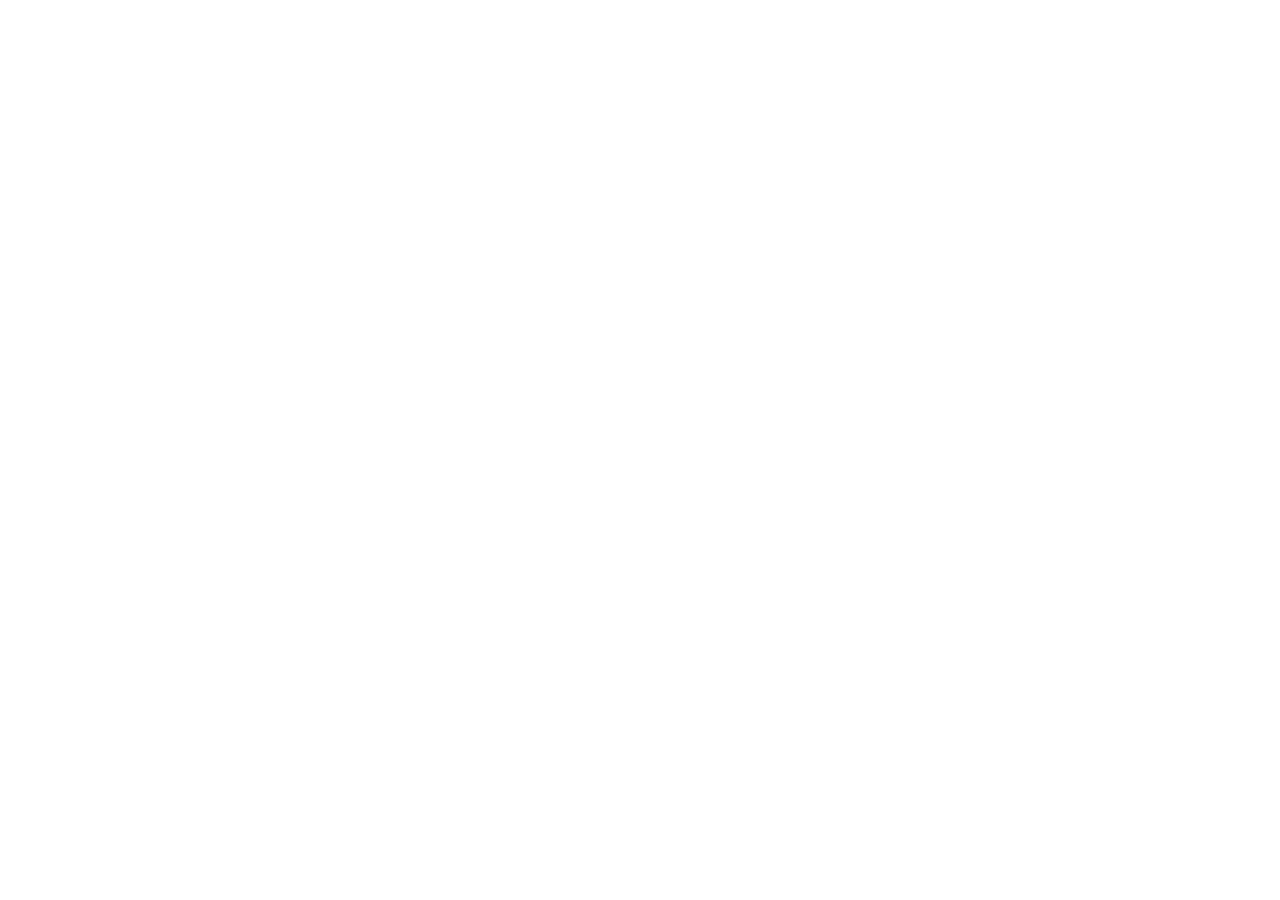
==== index.html @ ad6c9185 "Boilerplate" ====
<!DOCTYPE html>
<html>

<head>
    <meta charset="UTF-8">
    <meta name="viewport" content="width=device-width, initial-scale=1">
    <meta name="description" content="Professional website for Bruce Young, PsyD, a practicing clinical psychologist.">
    <link rel="canonical" href="https://bruce.com/">
    <link rel="stylesheet" href="style.css?v=1">
    <title>bruce.com</title>
</head>

<body>

</body>

</html>
---- style.css ----
body {
}

@media only screen and (max-width: 750px) {
}
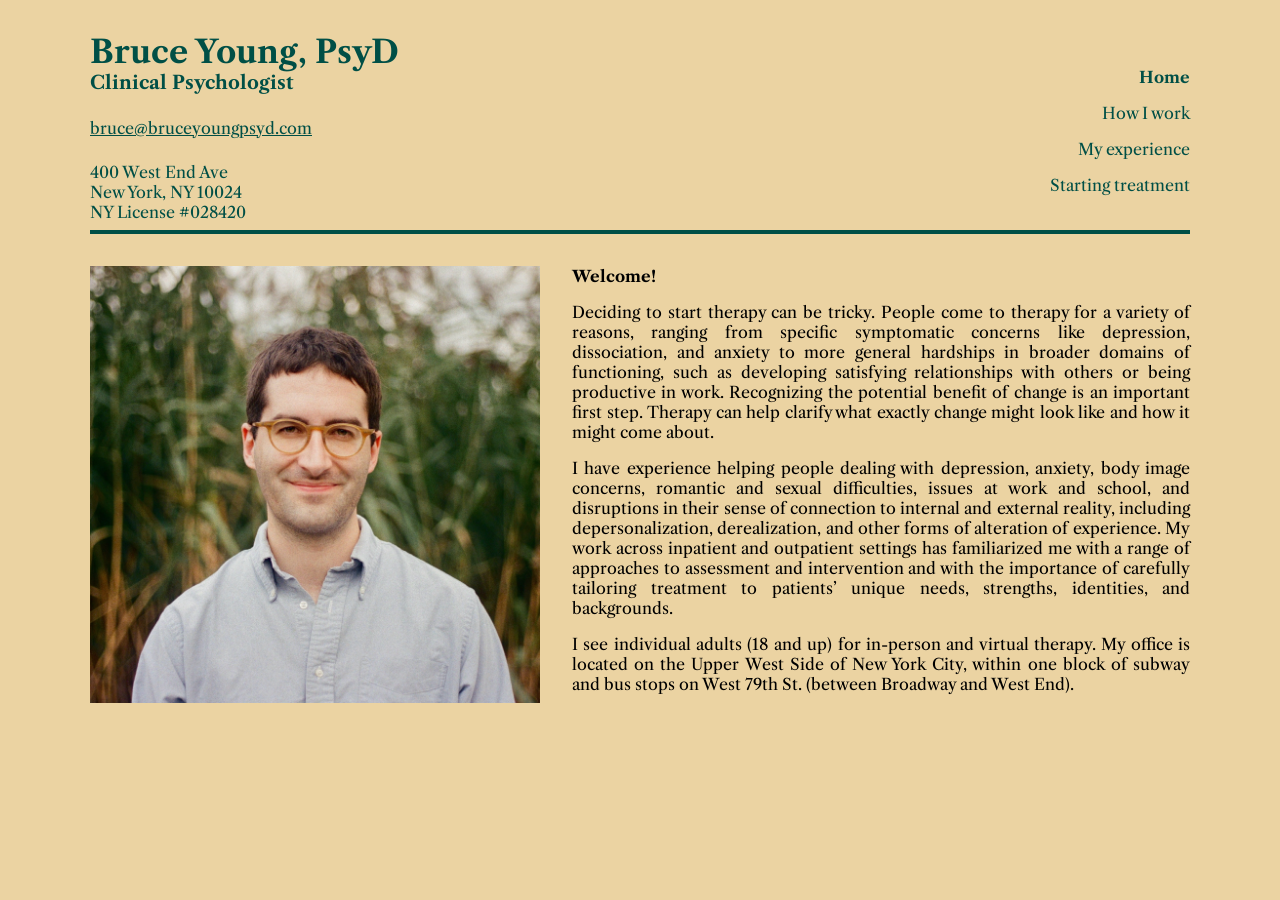
==== commit d7cf7b76: "First pass at welcome page" ====
--- a/index.html
+++ b/index.html
@@ -5,13 +5,41 @@
     <meta charset="UTF-8">
     <meta name="viewport" content="width=device-width, initial-scale=1">
     <meta name="description" content="Professional website for Bruce Young, PsyD, a practicing clinical psychologist.">
-    <link rel="canonical" href="https://bruce.com/">
+    <link rel="canonical" href="https://bruceyoungpsyd.com/">
     <link rel="stylesheet" href="style.css?v=1">
-    <title>bruce.com</title>
+    <title>bruceyoungpsyd.com</title>
 </head>
 
 <body>
-
+    <header>
+        <div class="left-header">
+            <h1>Bruce Young, PsyD</h1>
+            <h3>Clinical Psychologist</h3>
+            <p><a href="mailto:bruce@bruceyoungpsyd.com">bruce@bruceyoungpsyd.com</a></p>
+            <address>
+                400 West End Ave<br>
+                New York, NY 10024<br>
+                NY License #028420
+            </address>
+        </div>
+        <nav class = "right-header">
+            <ul>
+                <li class="current-page"><a href="/">Home</a></li>
+                <li><a href="/practice">How I work</a></li>
+                <li><a href="/experience">My experience</a></li>
+                <li><a href="/treatment">Starting treatment</a></li>
+            </ul>
+        </nav>
+    </header>
+    <div class="content">
+        <img src="images/bruce.jpg" alt="Photo of Bruce Young" class="home-photo">
+        <div class="text">
+            <b>Welcome!</b>
+            <p>Deciding to start therapy can be tricky. People come to therapy for a variety of reasons, ranging from specific symptomatic concerns like depression, dissociation, and anxiety to more general hardships in broader domains of functioning, such as developing satisfying relationships with others or being productive in work. Recognizing the potential benefit of change is an important first step. Therapy can help clarify what exactly change might look like and how it might come about.</p>
+            <p>I have experience helping people dealing with depression, anxiety, body image concerns, romantic and sexual difficulties, issues at work and school, and disruptions in their sense of connection to internal and external reality, including depersonalization, derealization, and other forms of alteration of experience. My work across inpatient and outpatient settings has familiarized me with a range of approaches to assessment and intervention and with the importance of carefully tailoring treatment to patients’ unique needs, strengths, identities, and backgrounds.</p>
+            <p>I see individual adults (18 and up) for in-person and virtual therapy. My office is located on the Upper West Side of New York City, within one block of subway and bus stops on West 79th St. (between Broadway and West End).</p>
+        </div>
+    </div>
 </body>
 
 </html>
--- a/style.css
+++ b/style.css
@@ -1,4 +1,77 @@
+@import url("https://fonts.googleapis.com/css2?family=Libre+Caslon+Text:wght@400;700&display=swap");
+
 body {
+  background-color: #ebd3a2;
+  font-family: "Libre Caslon Text", "Big Caslon", Georgia, serif;
+  max-width: 1100px;
+  margin: 0 auto;
+  padding: 2rem;
+}
+
+header {
+  color: #004f46;
+  display: flex;
+  justify-content: space-between;
+  align-items: center;
+  border-bottom: 4px solid;
+  margin-bottom: 2rem;
+
+  .left-header {
+    h1,
+    h3 {
+      margin: 0;
+    }
+
+    p {
+      margin: 1.5rem 0;
+    }
+
+    a {
+      color: inherit;
+      text-decoration: underline;
+    }
+
+    address {
+      font-style: normal;
+      margin-bottom: 0.5rem;
+    }
+  }
+
+  .right-header {
+    ul {
+      list-style: none;
+      text-align: right;
+      display: flex;
+      flex-direction: column;
+      gap: 1rem;
+    }
+
+    a {
+      color: inherit;
+      text-decoration: none;
+    }
+
+    .current-page {
+      font-weight: bold;
+    }
+  }
+}
+
+.content {
+  display: flex;
+  align-items: flex-start;
+  gap: 2rem;
+
+  .home-photo {
+    width: 450px;
+    max-width: 100%;
+    flex-shrink: 0;
+  }
+  
+  .text {
+    flex: 1;
+    text-align: justify;
+  }
 }
 
 @media only screen and (max-width: 750px) {
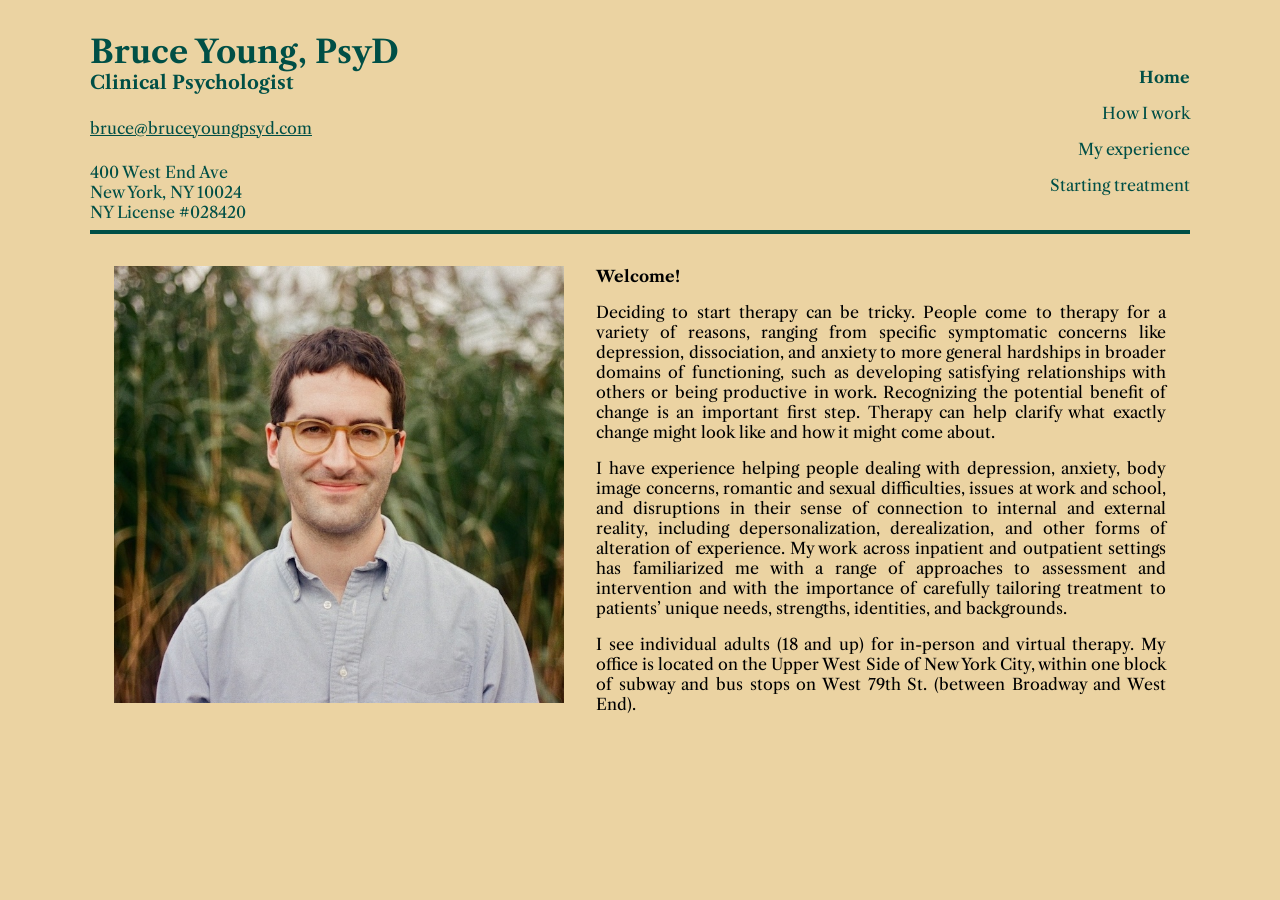
==== commit 56b62715: "Add additional pages" ====
--- a/index.html
+++ b/index.html
@@ -17,8 +17,10 @@
             <h3>Clinical Psychologist</h3>
             <p><a href="mailto:bruce@bruceyoungpsyd.com">bruce@bruceyoungpsyd.com</a></p>
             <address>
-                400 West End Ave<br>
-                New York, NY 10024<br>
+                400 West End Ave
+                <br>
+                New York, NY 10024
+                <br>
                 NY License #028420
             </address>
         </div>
--- a/style.css
+++ b/style.css
@@ -61,16 +61,42 @@
   display: flex;
   align-items: flex-start;
   gap: 2rem;
+  margin: 0 1.5rem;
+
+  h2 {
+    color: #004f46;
+    margin: 0;
+  }
+  
+  img {
+    max-width: 100%;
+    flex-shrink: 0;
+  }
+
+  a {
+    color: inherit;
+    text-decoration: underline;
+  }
+
+  .text {
+    flex: 1;
+    text-align: justify;
+  }
 
   .home-photo {
     width: 450px;
-    max-width: 100%;
-    flex-shrink: 0;
   }
-  
-  .text {
-    flex: 1;
-    text-align: justify;
+
+  .practice-photo {
+    width: 400px;
+  }
+
+  .experience-photo {
+    width: 500px;
+  }
+
+  .treatment-photo {
+    width: 400px;
   }
 }
 
